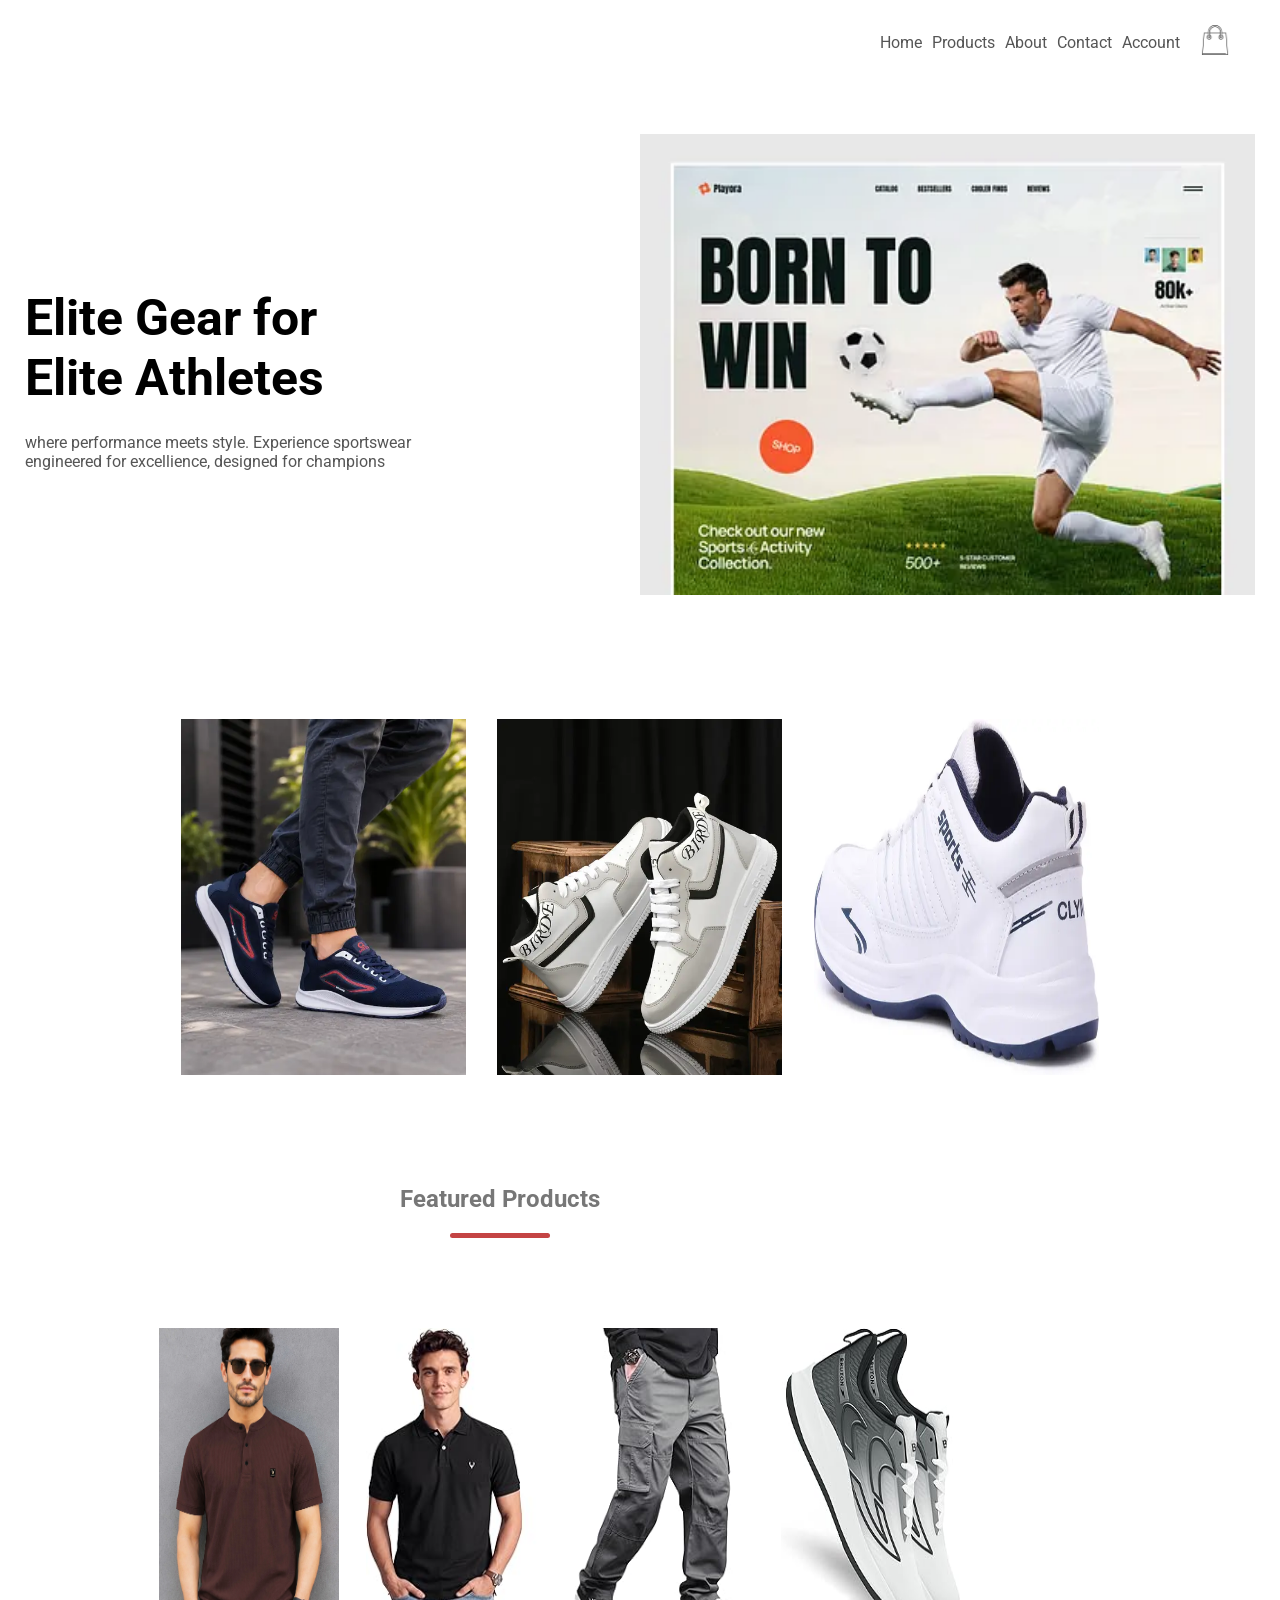
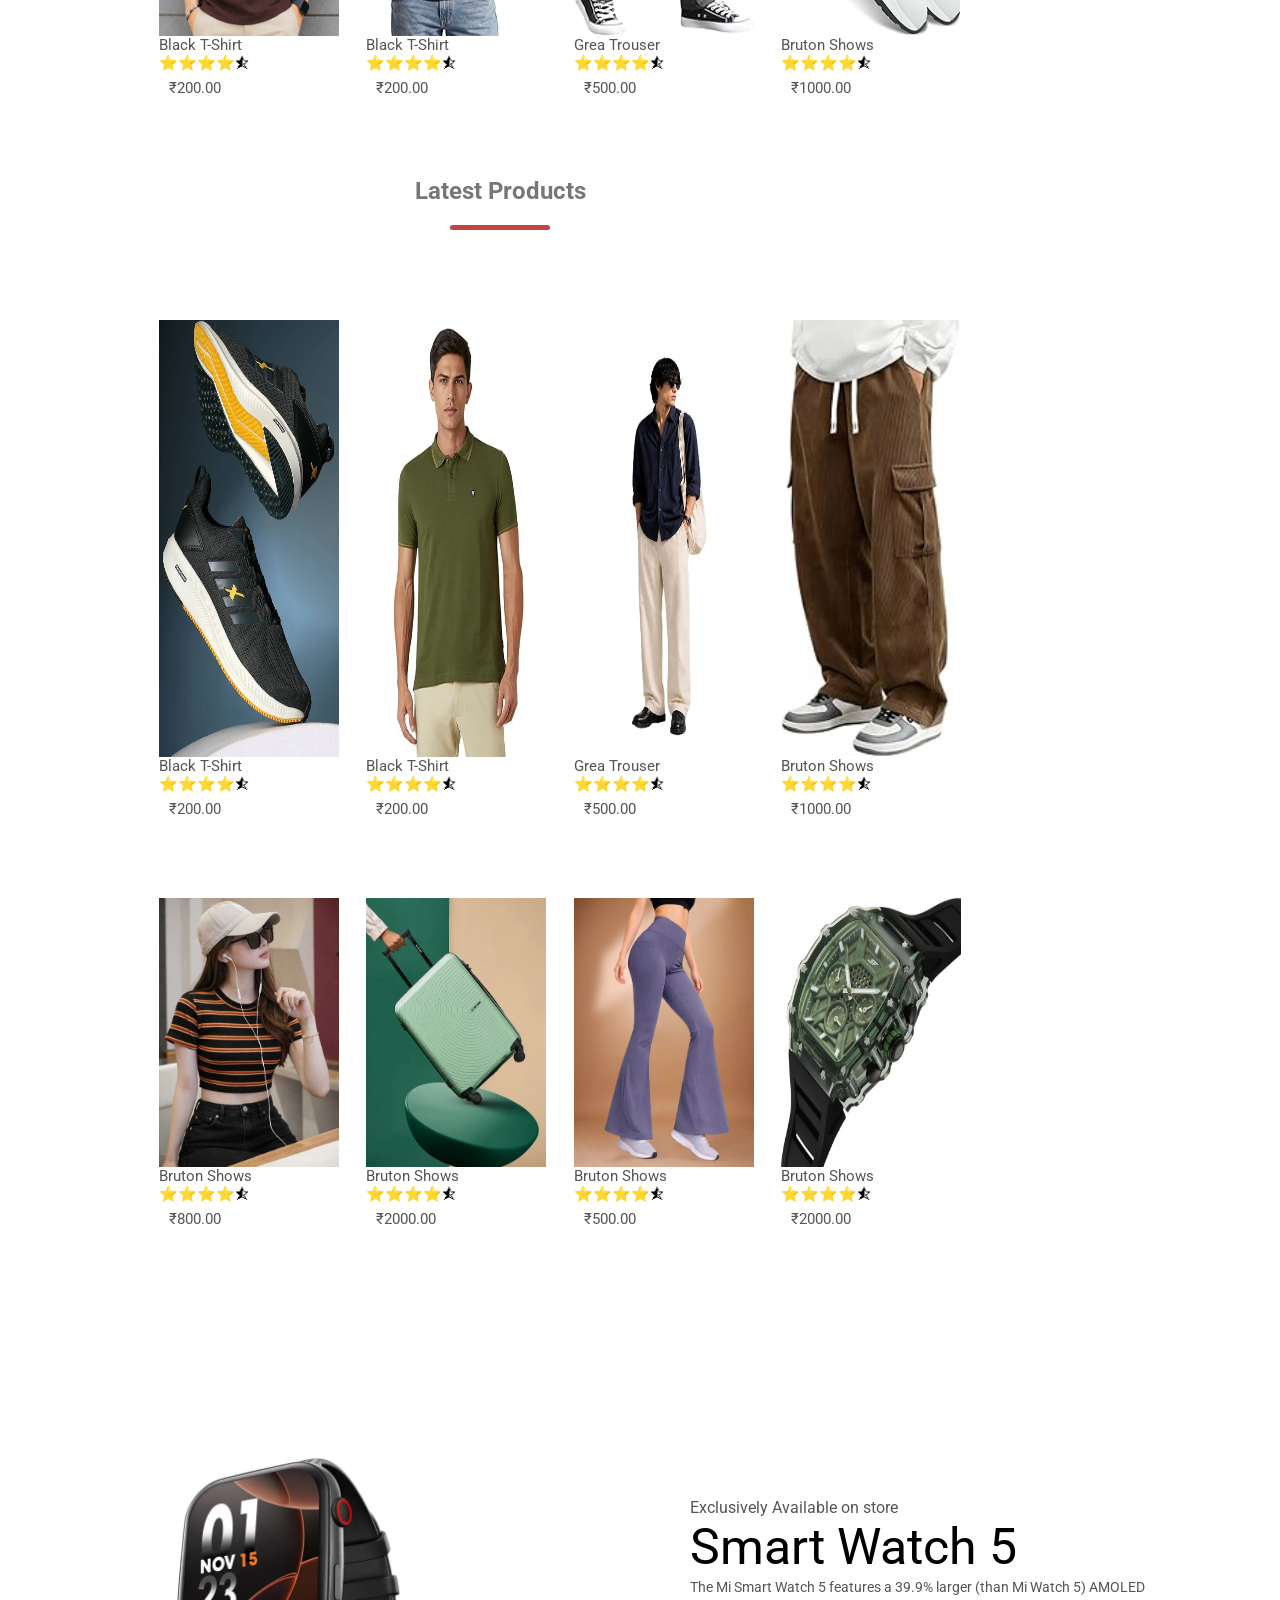
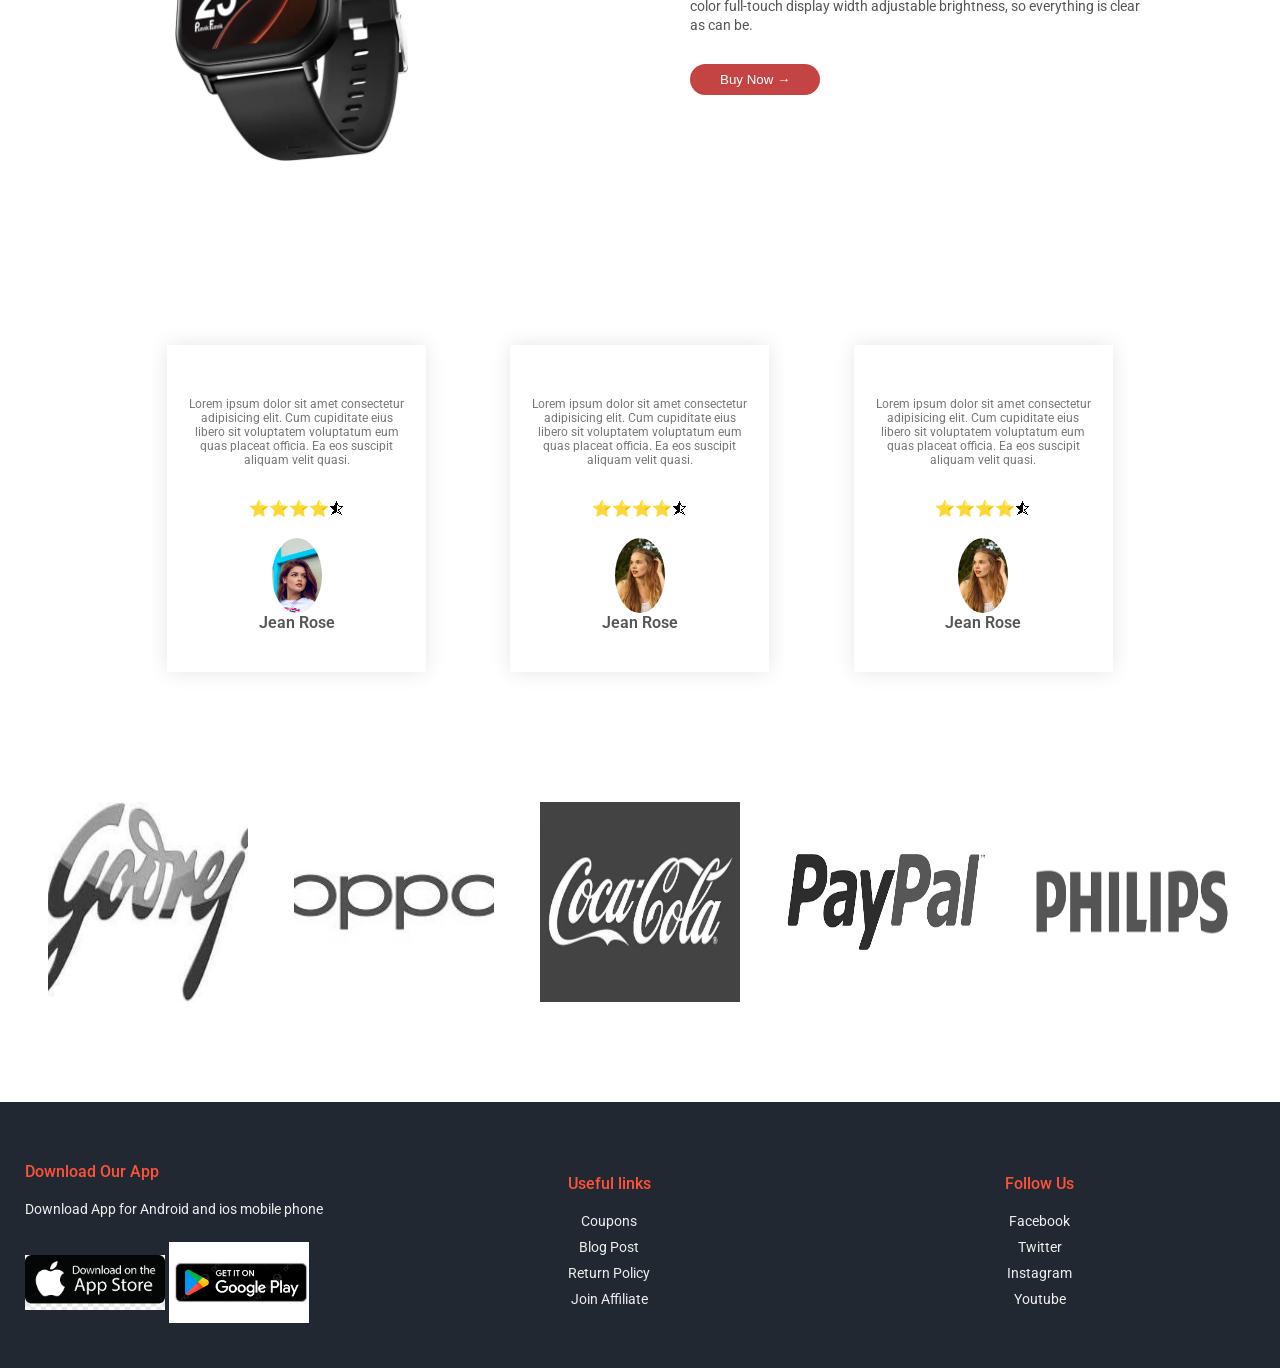
==== first E Commerce Website/index.html @ 908a07d2 "add p tag" ====
<!DOCTYPE html>
<html lang="en">
<head>
  <meta charset="UTF-8">
  <meta name="viewport" content="width=device-width, initial-scale=1.0">
  <title>Home</title>
  <link rel="stylesheet" href="style.css">
  <link rel="preconnect" href="https://fonts.googleapis.com">
<link rel="preconnect" href="https://fonts.gstatic.com" crossorigin>
<link href="https://fonts.googleapis.com/css2?family=Roboto:ital,wght@0,100..900;1,100..900&display=swap" rel="stylesheet"
/>
</head>
<body>
  <!--header-->
  <div class="header">
    <div class="container">
      <div class="navbar">
        <div class="nav-items">
          <a href="index.html">Home</a>
          <a href="products.html">Products</a>
          <a href="">About</a>
          <a href="">Contact</a>
          <a href="Account.html">Account</a>
        </div>
        <a href="carts.html"><img src="image/cart.png" width="30" height="30"></a>
        <label class="menu-icon" for="menu-toggle">
          <img src="image/MenuImage/image copy.png" alt="">
        </label>
      </div>
        <input type="checkbox" id="menu-toggle"/>
      <div class="hidden-nav-item">
        <a href="index.html">Home</a>
          <a href="products.html">Products</a>
          <a href="">About</a>
          <a href="">Contact</a>
          <a href="">Account</a>
      </div>

      <div class="headerContent">
        <div class="headerContentItem">
          <h1>Elite Gear for <br> Elite Athletes</h1>
          <p>where performance meets style. Experience sportswear <br> engineered for excellience, designed for champions</p>
        </div>
        <div class="headerContentItem">
          <img src="image/image1.png" >
        </div>
      </div>
    </div>
  </div>
  <!--categories-->
  <div class="categories">
    <div class="container">
      <img src="image/categories/image1.png" alt="category1">
      <img src="image/categories/image4.png" alt="category4">
      <img src="image/categories/image2.png" alt="category2">
    </div>
  </div>
  <!--featured-products-->
  
  <div class="featured-products">
    <h2>Featured Products</h2>
    <div class="customUnderLineContainer">
        <div class="customUnderLine"></div>
    </div>
    <div class="Product-Counter">
      <div class="Product-Cards">
        <img src="image/Products/image1.png" alt="Products">
        <span class="title">Black T-Shirt</span>
        <span class="Star-rating">⭐⭐⭐⭐⯪</span>
        <span class="Product-Pricing">₹200.00</span>
      </div>
            <div class="Product-Cards">
        <img src="image/Products/image2.png" alt="Products" height="100%">
        <span class="title">Black T-Shirt</span>
        <span class="Star-rating">⭐⭐⭐⭐⯪</span>
        <span class="Product-Pricing">₹200.00</span>
      </div>
            <div class="Product-Cards">
        <img src="image/Products/image3.png" alt="Products" height="90%">
        <span class="title">Grea Trouser</span>
        <span class="Star-rating">⭐⭐⭐⭐⯪</span>
        <span class="Product-Pricing">₹500.00</span>
      </div>
            <div class="Product-Cards">
        <img src="image/Products/image4.png" alt="Products" height="100%">
        <span class="title">Bruton Shows</span>
        <span class="Star-rating">⭐⭐⭐⭐⯪</span>
        <span class="Product-Pricing">₹1000.00</span>
      </div>
    </div>
  </div>
  <!---Latest products-->

    <div class="featured-products">
    <h2>Latest Products</h2>
    <div class="customUnderLineContainer">
        <div class="customUnderLine"></div>
    </div>
    <div class="Product-Counter">
      <div class="Product-Cards">
        <img src="image/Products/image5.png" alt="Products" height="">
        <span class="title">Black T-Shirt</span>
        <span class="Star-rating">⭐⭐⭐⭐⯪</span>
        <span class="Product-Pricing">₹200.00</span>
      </div>
            <div class="Product-Cards">
        <img src="image/Products/image6.png" alt="Products" height="">
        <span class="title">Black T-Shirt</span>
        <span class="Star-rating">⭐⭐⭐⭐⯪</span>
        <span class="Product-Pricing">₹200.00</span>
      </div>
            <div class="Product-Cards">
        <img src="image/Products/image7.png" alt="Products" height="">
        <span class="title">Grea Trouser</span>
        <span class="Star-rating">⭐⭐⭐⭐⯪</span>
        <span class="Product-Pricing">₹500.00</span>
      </div>
      <div class="Product-Cards">
        <img src="image/Products/image8.png" alt="Products" height="">
        <span class="title">Bruton Shows</span>
        <span class="Star-rating">⭐⭐⭐⭐⯪</span>
        <span class="Product-Pricing">₹1000.00</span>
      </div>
      <div class="Product-Cards">
        <img src="image/Products/image9.png" alt="Products" height="">
        <span class="title">Bruton Shows</span>
        <span class="Star-rating">⭐⭐⭐⭐⯪</span>
        <span class="Product-Pricing">₹800.00</span>
      </div>
      <div class="Product-Cards">
        <img src="image/Products/image10.png" alt="Products" height="">
        <span class="title">Bruton Shows</span>
        <span class="Star-rating">⭐⭐⭐⭐⯪</span>
        <span class="Product-Pricing">₹2000.00</span>
      </div>
      <div class="Product-Cards">
        <img src="image/Products/image11.png" alt="Products" height="">
        <span class="title">Bruton Shows</span>
        <span class="Star-rating">⭐⭐⭐⭐⯪</span>
        <span class="Product-Pricing">₹500.00</span>
      </div>
      <div class="Product-Cards">
        <img src="image/Products/image12.png" alt="Products" height="">
        <span class="title">Bruton Shows</span>
        <span class="Star-rating">⭐⭐⭐⭐⯪</span>
        <span class="Product-Pricing">₹2000.00</span>
      </div>
    </div>
  </div>
  <!-- smart watch banner stuff-->
  <div class="smart-watch-banner">
    <div class="container">
      <div class="smart-watch-img-container">
        <img src="image/Products/smartWach.png" alt="smartWatch">
      </div>
      <div class="smart-watch-banner-content">
        <span class="smart-watch-banner-title">Exclusively Available on store</span><br>
        <span class="smart-watch-banner-Subtitle"> Smart Watch 5</span><br>
        <span class="smart-watch-banner-description">The Mi Smart Watch 5 features a 39.9% larger (than Mi Watch 5) AMOLED color full-touch display width adjustable brightness, so everything is clear as can be.</span><br>
        <button class="buyNowButton">Buy Now &#8594</button>
      </div>
    </div>
  </div>
  <!--testimonialParentContainer-->
  <div class="testimonialParentContainer">
    <div class="testimonialInnerContainer">
      <div class="testimonialCards">
        <p class="testimonialContent">Lorem ipsum dolor sit amet consectetur adipisicing elit. Cum cupiditate eius libero sit voluptatem voluptatum eum quas placeat officia. Ea eos suscipit aliquam velit quasi.</p>
        <div class="ratting">⭐⭐⭐⭐⯪</div>
        <img src="image/user-images/image1.png" class="UserImages" alt="">
        <h3>Jean Rose</h3>
      </div>
      <div class="testimonialCards">
        <p class="testimonialContent">Lorem ipsum dolor sit amet consectetur adipisicing elit. Cum cupiditate eius libero sit voluptatem voluptatum eum quas placeat officia. Ea eos suscipit aliquam velit quasi.</p>
        <div class="ratting">⭐⭐⭐⭐⯪</div>
        <img src="image/user-images/image3.png" class="UserImages">
        <h3>Jean Rose</h3>
      </div>
      <div class="testimonialCards">
        <p class="testimonialContent">Lorem ipsum dolor sit amet consectetur adipisicing elit. Cum cupiditate eius libero sit voluptatem voluptatum eum quas placeat officia. Ea eos suscipit aliquam velit quasi.</p>
        <div class="ratting">⭐⭐⭐⭐⯪</div>
        <img src="image/user-images/image3.png" class="UserImages" alt="">
        <h3>Jean Rose</h3>
      </div>
    </div>
  </div>

  <div class="brandingContainer">
    <div class="brandingInnerContainer">
      <img src="image/Brand-Logo/image1.png" alt="">
      <img src="image/Brand-Logo/image2.png" alt="">
      <img src="image/Brand-Logo/image3.png" alt="">
      <img src="image/Brand-Logo/image4.png" alt="">
      <img src="image/Brand-Logo/image5.png" alt="">
    </div>
  </div>

  <div class="footer">
    <div class="footerInnerContainer">
      <div class="footerColumn  footerColumn1">
        <h3>Download Our App</h3>
        <p>Download App for Android and ios mobile phone</p>
        <div class="footerStoreContainer">
          <img src="image/App-store/image1.png" alt="">
          <img src="image/App-store/image2.png" alt="">
        </div>
      </div>
            <div class="footerColumn  footerColumn2">
        <h3>Useful links</h3>
        <p>Coupons</p>
        <p>Blog Post</p>
        <p>Return Policy</p>
        <p>Join Affiliate</p>
      </div>
      <div class="footerColumn  footerColumn3">
        <h3>Follow Us</h3>
        <p>Facebook</p>
        <p>Twitter</p>
        <p>Instagram</p>
        <p>Youtube</p>
      </div>
    </div>
  </div>
</body>
</html>
---- first E Commerce Website/style.css ----
*{
  margin: 0;
  padding: 0;
  box-sizing: border-box;
}
body{
  font-family: 'Roboto', serif;
}
.header{
  background-color: rgb(255, 255, 255, 0.7);

  .container{
    max-width: 1300px;
    margin: auto;
    padding: 0px 25px;

    .navbar{
      display: flex;
      align-items: center;
      padding: 25px;
      justify-content: flex-end;
      gap: 20px;
      .nav-items{
        display: flex;
        align-items: center;
        gap: 10px;
      }
      .menu-icon{
        display: none;
        width: 30px;
        height: 30px;
        img{
          width: 100%;
        }
      }
      a{
        text-decoration: none;
        color: #555;
      }
    }
    #menu-toggle{
      display: none;
    }
    .hidden-nav-item{
      display: flex;
      flex-direction: column;
      background-color: #333;
      align-items: flex-end;
      gap: 10px;
      max-height: 0;
      transition: all 0.5s ease;

      a{
        color: #fff;
        text-decoration: none;
        margin-right: 50px;
      }
    }
    .headerContent{
      margin-top: 70 px;
      display: flex;
      align-items: center;
      .headerContentItem{
        flex: 1;
        h1{
          font-size: 50px;
          line-height: 60px;
          margin: 25px 0px;
        }
        p{
          color: #555;
        }
        img{
          width: 100%;
          padding: 50px 0px;
        }
      }
    }
  }
}

.categories{
  margin: 70px 0px;
  .container{
    max-width: 1000px;
    margin: auto;
    padding: 0px 25px;
    display: flex;
    flex-wrap: wrap;
    justify-content: space-around;

    img{
      flex-basis: 30%;
      min-width: 250px;
      margin-bottom: 30px;
    }
  }
}

.featured-products{
  max-width: 1000px;
  min-height: 20px;
  padding: 0px 25px;
  display: flex;
  flex-direction: column;
  h2{
    text-align: center;
    padding: 10px;
    margin: 0px 25px 10px;
    min-width: 10px;
    min-height: 20px;
    color: #777;
  }
  .customUnderLineContainer{
    display: flex;
    justify-content: center;
    margin-bottom: 80px;
    .customUnderLine{
      width: 100px;
      height: 5px;
      background-color: #c44444;
      border-radius: 5px;
    }
  }
  .Product-Counter{
    margin-left: 120px;
    display: flex;
    flex-wrap: wrap;
    text-align: center;
    justify-content: space-around;

    .Product-Cards{
      display: flex;
      flex-direction: column;
      min-width: 200px;
      padding: 10px;
      margin-bottom: 50px;
      flex-basis: calc(25% - 20px);
      margin-bottom: 50px;
      cursor: pointer;
      transition:transform 0.5s;
      img{
        display: flex;
        justify-content: space-around;
        align-content: center;
        width: 100%;
        height: 100%;
      }

      .title{
        color: #555;
        font-size: 15px;
        text-align: left;
      }
      .Star-rating{
        font-size: 15px;
        width: 15px;
        height: 15px;
      }

      .Product-Pricing{
        color: #555;
        font-size: 15px;
        text-align: left;
        margin: 10px;
      }
    }
    .Product-Cards:hover{
      transform: translateY(-5px);
    }

  }
}
.smart-watch-banner{
  margin-top: 80px;
  background-color: rgb(255, 255, 255, 0.7);
  padding: 30px 0px;
  .container{
      display: flex;
      flex-wrap: wrap;
      max-width: 1080px;
      margin: auto;
      padding: 0px 25px;
      justify-content: space-around;
      align-items: center;
      flex-wrap: wrap;
      .smart-watch-img-container{
        flex: 1;
        padding: 50px;
        img{
          width: 50%;
          height: 50%;
        }
      }
      .smart-watch-banner-content{
        flex: 1;
        .smart-watch-banner-title{
          color: #555;
        }
          .smart-watch-banner-Subtitle{
            font-size: 50px;
            line-height: 60px;
            margin: 25px 0 px;
          }
          .smart-watch-banner-description{
            color: #555;
            font-size: 14px;
        }
        .buyNowButton{
          background-color: #c44444;
          color: #fff;
          margin: 30px 0px;
          padding: 8px 30px;
          border-radius: 30px;
          border: none;
          cursor: pointer;
        }
        .buyNowButton:hover{
          background-color: green;
        }
      }
    }
}

.testimonialParentContainer{
  padding-top: 100px;
  .testimonialInnerContainer{
      max-width: 1080px;
      margin: auto;
      padding: 0px 25px;
      display: flex;
      align-items: center;
      justify-content: space-around;
      flex-wrap: wrap;

    .testimonialCards{
      display: flex;
      flex-direction: column;
      align-items: center;
      text-align: center;
      cursor: pointer;
      padding: 40px 20px 40px;
      box-shadow: 0 0 20px 0px rgb(0, 0, 0,0.1);
      cursor: pointer;
      transition: transform 0.5s;
      min-width: 250px;
      margin-bottom: 30px;
      flex-basis: calc(30% - 50px);

      .testimonialContent{
        font-size: 12px;
        margin: 12px 0px;
        color: #777;
      }
      .ratting{
        padding-top: 20px;
        display: flex;
        align-items: center;
        gap: 4px;
      }
      .UserImages{
        width: 50px;
        margin-top: 20px;
        border-radius: 50%;
      }
      h3{
        font-weight: 600;
        color: #555;
        font-size: 16px;
      }
    }
    .testimonialCards:hover{
      transform: translateY(-10px);
    }
  }
}

.brandingContainer{
  margin: 100px auto;
  .brandingInnerContainer{
    display: flex;
    justify-content: space-around;
    min-width: 1080px;
    padding: 0px 25px;
    margin: auto;
    flex-wrap: wrap;
    img{
      height: 200px;
      width: 200px;
      cursor: pointer;
      filter: grayscale(100%);
    }
    img:hover{
      filter: grayscale(0%);
    }
  }
}

.footer{
  background-color: #222831;
  color: #eeeeee;
  font-size: 14px;
  padding: 60px 0 20px;
  /*margin-bottom: 300px;*/

  .footerInnerContainer{
    display: flex;
    align-items: center;
    justify-content: space-around;
    max-width: 1300px;
    margin: auto;
    padding: 0px 25px;
    flex-wrap: wrap;

    .footerColumn{
      min-width: 250px;
      margin-bottom: 20px;
      display: flex;
      flex-direction: column;
    }
    .footerColumn1{
      flex-basis: 30%;
      h3{
        color:#ff523b;
        margin-bottom: 20px;
        font-weight:500;
      }
      p{
        color: #eeeeee;
      }
      .footerStoreContainer{
        display: flex;
        align-items: center;
        gap: 4px;
        margin-top: 20px;
        img{
          width: 140px;
          margin: 5px 0px;
        }
      }
    }
        .footerColumn2{
          flex: 1;
          align-items: center;
      h3{
        color:#ff523b;
        margin-bottom: 20px;
        font-weight:500;
      }
      p{
        color: #eeeeee;
        margin-bottom: 10px;
        cursor: pointer;
      }
        p:hover{
        color:#ff523b;
        transition: color 0.3s ease;
      }
    }
        .footerColumn3{
      flex: 1;
      align-items: center;
      h3{
        color:#ff523b;
        margin-bottom: 20px;
        font-weight:500;
      }
      p{
        color: #eeeeee;
        margin-bottom: 10px;
        cursor: pointer;
      }
      p:hover{
        color:#ff523b;
        transition: color 0.3s ease;
      }
    }
  }
}

.allProductsSection{
  display: flex;
  flex-direction: column;
  max-width: 1080px;
  padding: 0px 25px;
  margin: auto;
  .allProductsSectionLabel{
    display: flex;
    justify-content: space-between;
    align-items: center;
    margin: 100px 0px 50px;
    h2{
      text-align: center;
      padding: 0px 125px;
    }
    select{
      border: 1px solid #f32727;
      padding:  5px;
      outline: none;
    }
  }

  .paginationButtonContainer{
    display: flex;
    align-items: center;
    gap: 10px;
    margin-bottom: 80px;
    .paginationButton{
      display: inline-block;
      border: 1px solid #ff523b;
      width: 40px;
      height: 40px;
      text-align: center;
      line-height: 40px;
      cursor: pointer;
    }
    .paginationButton:hover{
      background-color: #ff523b;
      color: #fff;
    }
  }
}

.product-details-container{
  margin-top: 80px;
  max-width: 1080px;
  margin: auto;
  padding-left: 25px;
  padding-right: 25px;
  display: flex;
  justify-content: space-around;
  flex-wrap: wrap;
  align-items: center;
  .product-details-content{
    flex-basis: calc(50% - 90px);
    padding: 20px;
    min-width: 300px;
    display: flex;
    flex-direction: column;
  }
  .product-details-img-content{
    gap: px;
    .product-details-big-image{
      width: 450px;
      height: 400px;
    }
    .product-small-img-container-wrapper{
      display: flex;
      align-items: center;
      justify-content: space-between;

      .product-small-img-container{
        flex-basis: 50%;
        background-color: #8f8b8b;
        img{
          width: 100%;
        }
      }
    }
  }
  .product-details-text-content{
    p{
      color: #555;
    }
    h1{
      font-size: 50px;
      line-height: 60px;
      margin: 25px 0;
    }
    h4{
      margin: 20px;
      font-size: 22px;
      font-weight: bold;
      color: #555;
    }
    select{
      display: block;
      padding: 10px;
      margin-top: 20px;
      border: 1px solid #ff523b;
      outline: none;
      width: fit-content;
    }
    .addToCartButtonWrapper{
      display: flex;
      align-items: center;
      gap: 10px;
      input{
        width: 50px;
        height: 40px;
        padding-left: 10px;
        font-size: 20px;
        margin-right: 10px;
        border: 1px solid #ff523b;
        outline: none;
      }
      .addtoCartButton{
        display: inline-block;
        background: #ff523b;
        color: #fff;
        padding: 8px 30px;
        border-radius: 30px;
        transition: background 0.5s;
        text-decoration: none;
      }
      .addtoCartButton:hover{
        background-color: #222831;
      }
    }
  }
}

.cartsSectionsWrapper{
  margin: 80px auto;
  max-width: 1000px;
  padding-left: 25px;
  padding-right: 25px;
  table{
    width: 100%;
    border-collapse: collapse;

    th{
      text-align: left;
    padding: 5px;
    color: #fff;
    background: #ff523b;
    font-weight: normal;
    }
    th:last-child{
      text-align: right;
    }
      td{
        padding: 10px 5px;
        .card-info{
          display: flex;
          flex-wrap: wrap;

          img{
            width: 80px;
            height: 80px;
            margin-right: 10px;
          }
          .cart-info-details{
            display: flex;
            flex-direction: column;
            p{
              color: #555;
            }
            small{
              color: #555;
            }
            a{
              color:#ff523b ;
              font-size: 12px;
              text-decoration: none;
              margin-top: 4px;
            }
          }
      }
      input{
        width: 40px;
        padding: 5px;
        outline: none;
      }
    }
    td:last-child{
        text-align: right;
    }
  }
  .totalPrice{
    display: flex;
    justify-content: flex-end;

    table{
      border-top: 3px solid #ff523b;
      max-width: 350px;
    }
    .checkoutBtn{
      display: inline-block;
      background: #ff523b;
      color: #fff;
      padding: 8px 30px;
      margin: 30px 0;
      border-radius: 30px;
      transition: background 0.5s;
      cursor: pointer;
    }
    .checkoutBtn:hover{
      background-color: #222831;
    }
  }
}

@media only screen and (max-width:600px){
  .headerContent{
    flex-direction: column;
    h1,
    p{
      text-align: center;
    }
  }
  .categories .container img{
    flex-basis: 100%;
  }
  .Product-Counter .Product-Cards{
    flex-basis: 100% !important;
    .title,
    .Product-Pricing{
      text-align: center;
    }
    div{
      display: flex;
      justify-content: center;
    }
  }
}

@media only screen and (max-width:800px){
    .header{
      .navbar{
        .nav-items{
          display: none !important;
        }
        .menu-icon{
          display: block !important;
        }
      }
      #menu-toggle:checked ~ .hidden-nav-item{
        max-height: 140px !important;
        padding: 10px 0px !important;

      }
    }
}

.Body{
  background: linear-gradient(to right, #ff8c00, #ff5f1f);
  display: flex;
  align-items: center;
  justify-content: center;
  flex-direction: column;
  font-family: 'Montserrat' , serif;
  .Container{
    background-color: #fff;
    border-radius: 30px;
    box-shadow: 0 5px 15px rgba(0,0,0,0.35);
    position: relative;
    overflow: hidden;
    width: 768px;
    max-width: 100%;
    min-height: 460px;
    margin-top: 100px;
    margin-bottom: 10px;
    .form-container{
      position: absolute;
      top: 0;
      height: 100%;
      transition: all o.6s ease-in-out;
    }
    .sign-in{
      left: 0;
      width: 50%;
      z-index: 2;
    }
    .sign-up{
      left: 0;
      width: 50%;
      opacity: 0;
      z-index: 1;
    }
    form{
      background-color: #fff;
      display: flex;
      align-items: center;
      justify-content: center;
      flex-direction: column;
      padding: 0 40px;
      height: 100%;
      .social-icons{
        display: flex;
        align-items: center;
        justify-content: center;
        gap: 20px;
        margin: 20px 0px;
        .icons{
          border: 1px solid#ccc;
          border-radius: 20%;
          display: inline-flex;
          justify-content: center;
          align-items: center;
          margin: 0 3px;
          width: 40px;
          height: 40px;
        }
      }
      span{
        font-size: 12px;
      }
      input{
        background-color: #ccc;
        border: none;
        margin: 8px 0;
        padding: 10px 15px;
        font-size: 13px;
        border-radius: 8px;
        width: 100%;
        outline: none;
      }
      a{
        color: #333;
        font-size: 13px;
        text-decoration: none;
        margin: 15px 0 10px;
      }
      button{
        background-color: #ff5f1f;
        color: #fff;
        font-size: 12px;
        padding: 10px 45px;
        border: 1px solid transparent;
        border-radius: 8px;
        font-weight: 600;
        letter-spacing: 0.5px;
        text-transform: uppercase;
        margin-top: 10px;
        cursor: pointer;
      }
    }

    p{
      font-size: 14px;
      line-height: 20px;
      letter-spacing: 0.3px;
      margin: 20px 0;
    }
    .toggle-container{
      position: absolute;
      top: 0;
      left: 50%;
      width: 50%;
      height: 100%;
      overflow: hidden;
      transition: all 0.6s ease-in-out;
      border-radius: 150px 0 0 100px;
      z-index: 1000;

      .toggle{
        background: linear-gradient(to right, #ff8c00, #ff5f1f);
        color: #fff;
        position: relative;
        left: -100%;
        height: 150%;
        width: 200%;
        transform: translateX(0);
        transition: all 0.6s ease-in-out;

        .toggle-panel{
          position: absolute;
          width: 50%;
          height: 100%;
          display: flex;
          align-items: center;
          justify-content: center;
          flex-direction: column;
          padding: 0 10px 100px;
          text-align:center;
          top: 0;
          transform: translateX(0);
          transition: all 0.6s ease-in-out;

          label{
            background-color: transparent;
            border-color: #fff;
            color: #fff;
            font-size: 12px;
            padding: 10px 45px;
            border: 1px solid #fff;
            border-radius: 8px;
            font-weight: 600;
            letter-spacing: 0.5px;
            text-transform: uppercase;
            margin-top: 10px;
            cursor: pointer;
          }
        }
        .toggle-left{
          transform: translateX(0);
        }
        .toggle-right{
          right: 0;
          position: absolute;
          width: 50%;
          height: 100%;
          display: flex;
          justify-content: center;
          align-items: center;
          text-align: center;
          flex-direction: column;
          transform: translateX(0);
        }
      }
    }
    .toggle-checkbox:checked ~ .toggle-container{
      transform: translateX(-100%);
      border-radius: 0px 150px  100 0px;
    }
    .toggle-checkbox:checked ~ .toggle-container .toggle{
      transform: translateX(50%);

    }
      .toggle-checkbox:checked ~ .toggle-container .toggle-right{
      transform: translateX(200%);
    }
      .toggle-checkbox:checked ~ .toggle-container .toggle-left{
      transform: translateX(0);
    }
    .toggle-checkbox:checked ~ .sign-up{
      z-index: 5;
      opacity: 1;
      transform: translateX(100%);
    }
      .toggle-checkbox:checked ~ .sign-in{
      z-index: 1;
      opacity: 0;
      transform: translateX(100%);
    }
  }
}

.hidden{
  display: none;
}
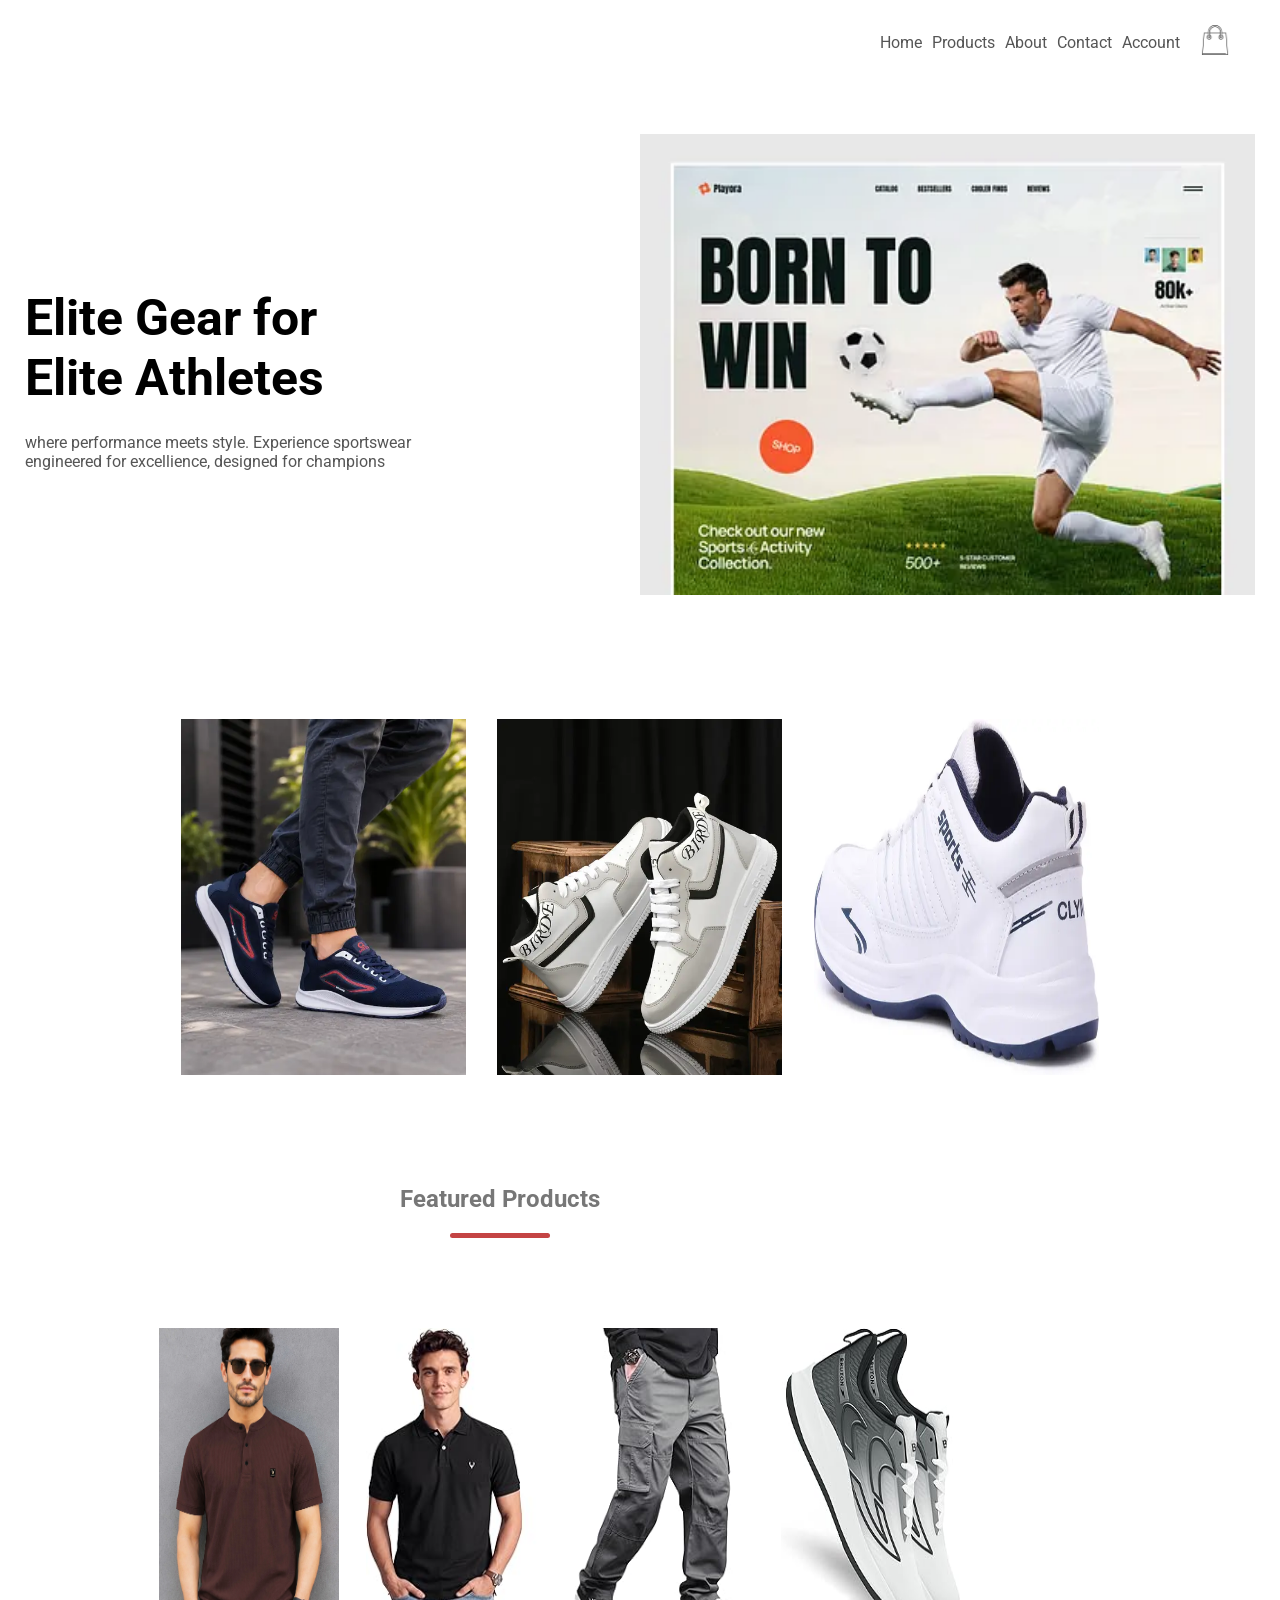
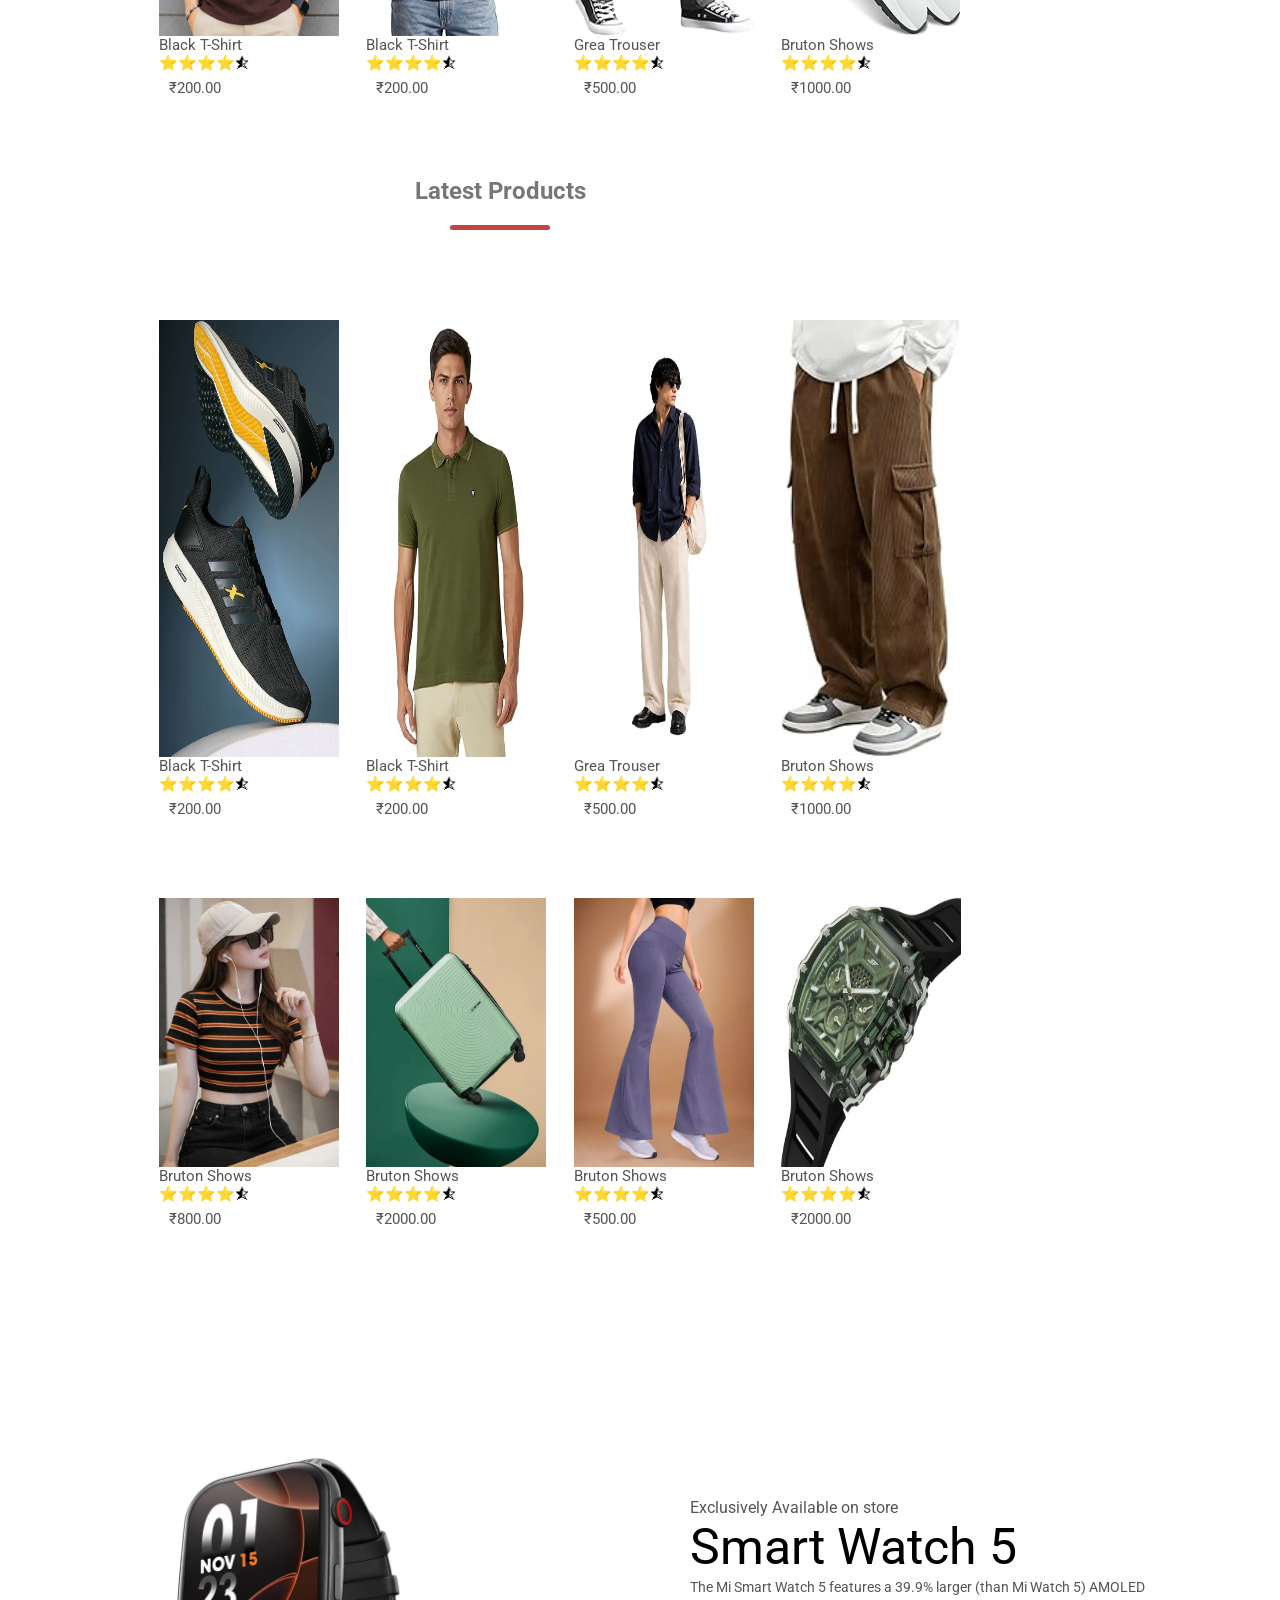
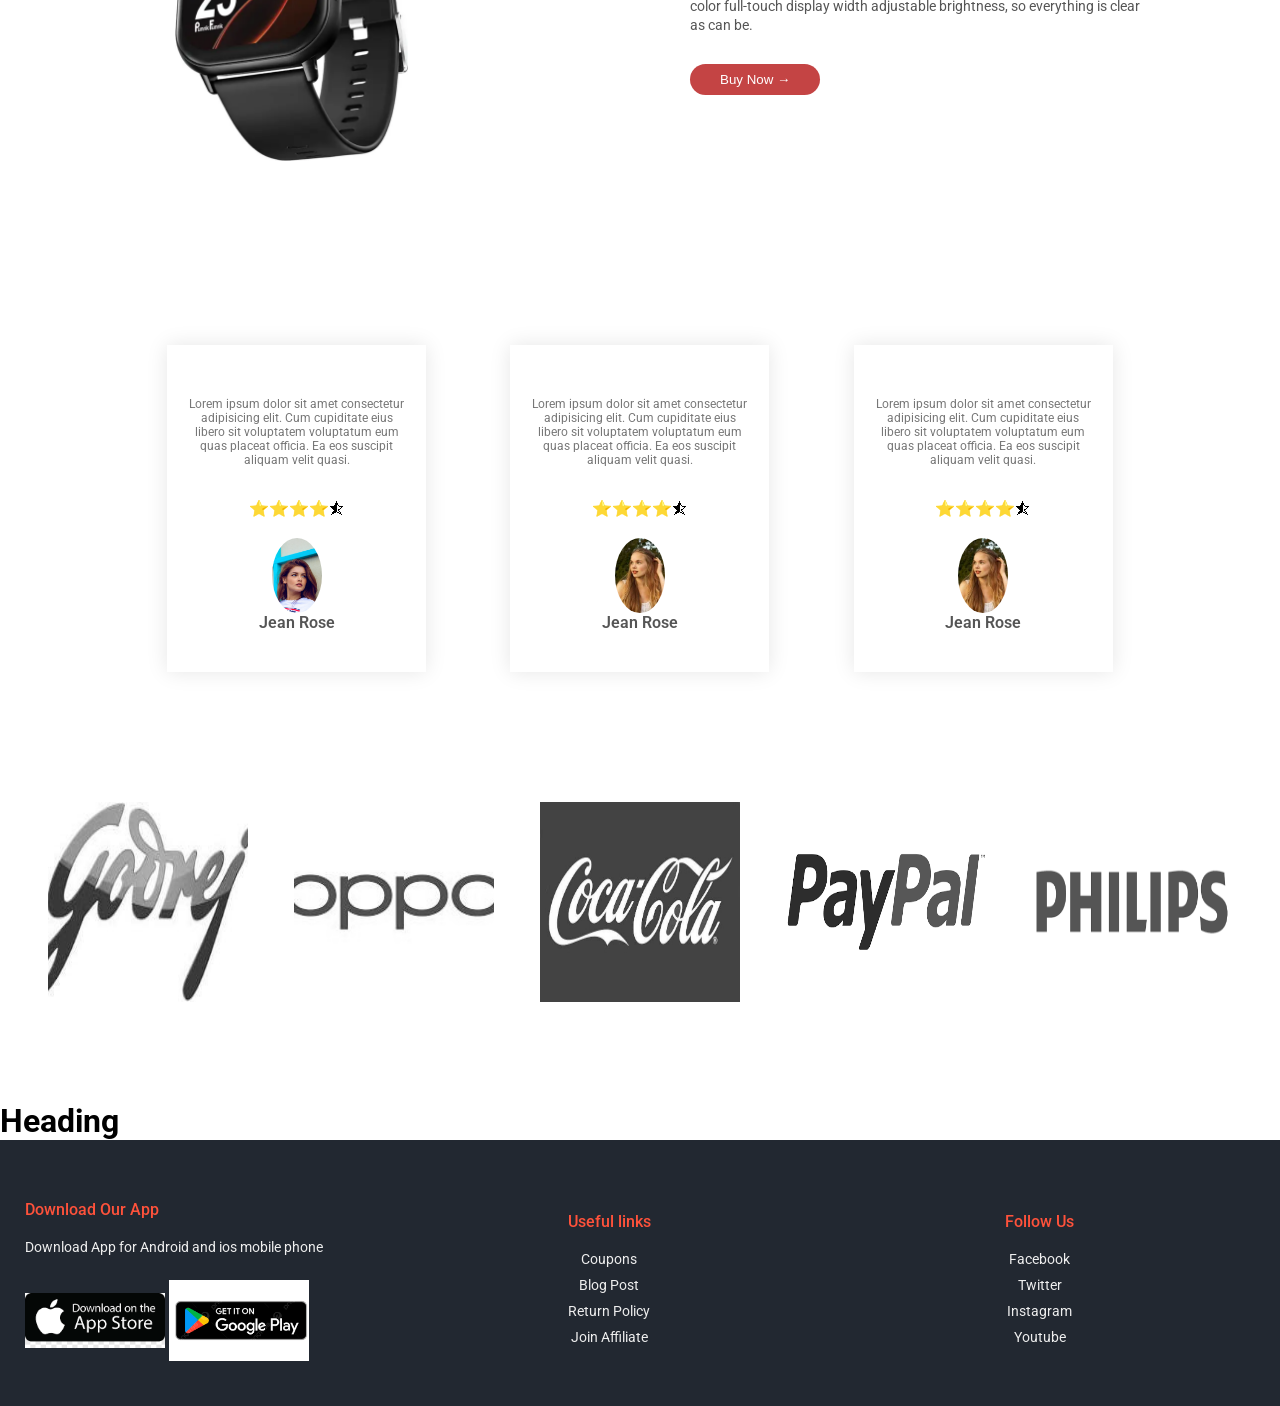
==== commit c623bb0c: "h tag" ====
--- a/first E Commerce Website/index.html
+++ b/first E Commerce Website/index.html
@@ -194,7 +194,7 @@
       <img src="image/Brand-Logo/image5.png" alt="">
     </div>
   </div>
-
+ <h1>Heading</h1>
   <div class="footer">
     <div class="footerInnerContainer">
       <div class="footerColumn  footerColumn1">
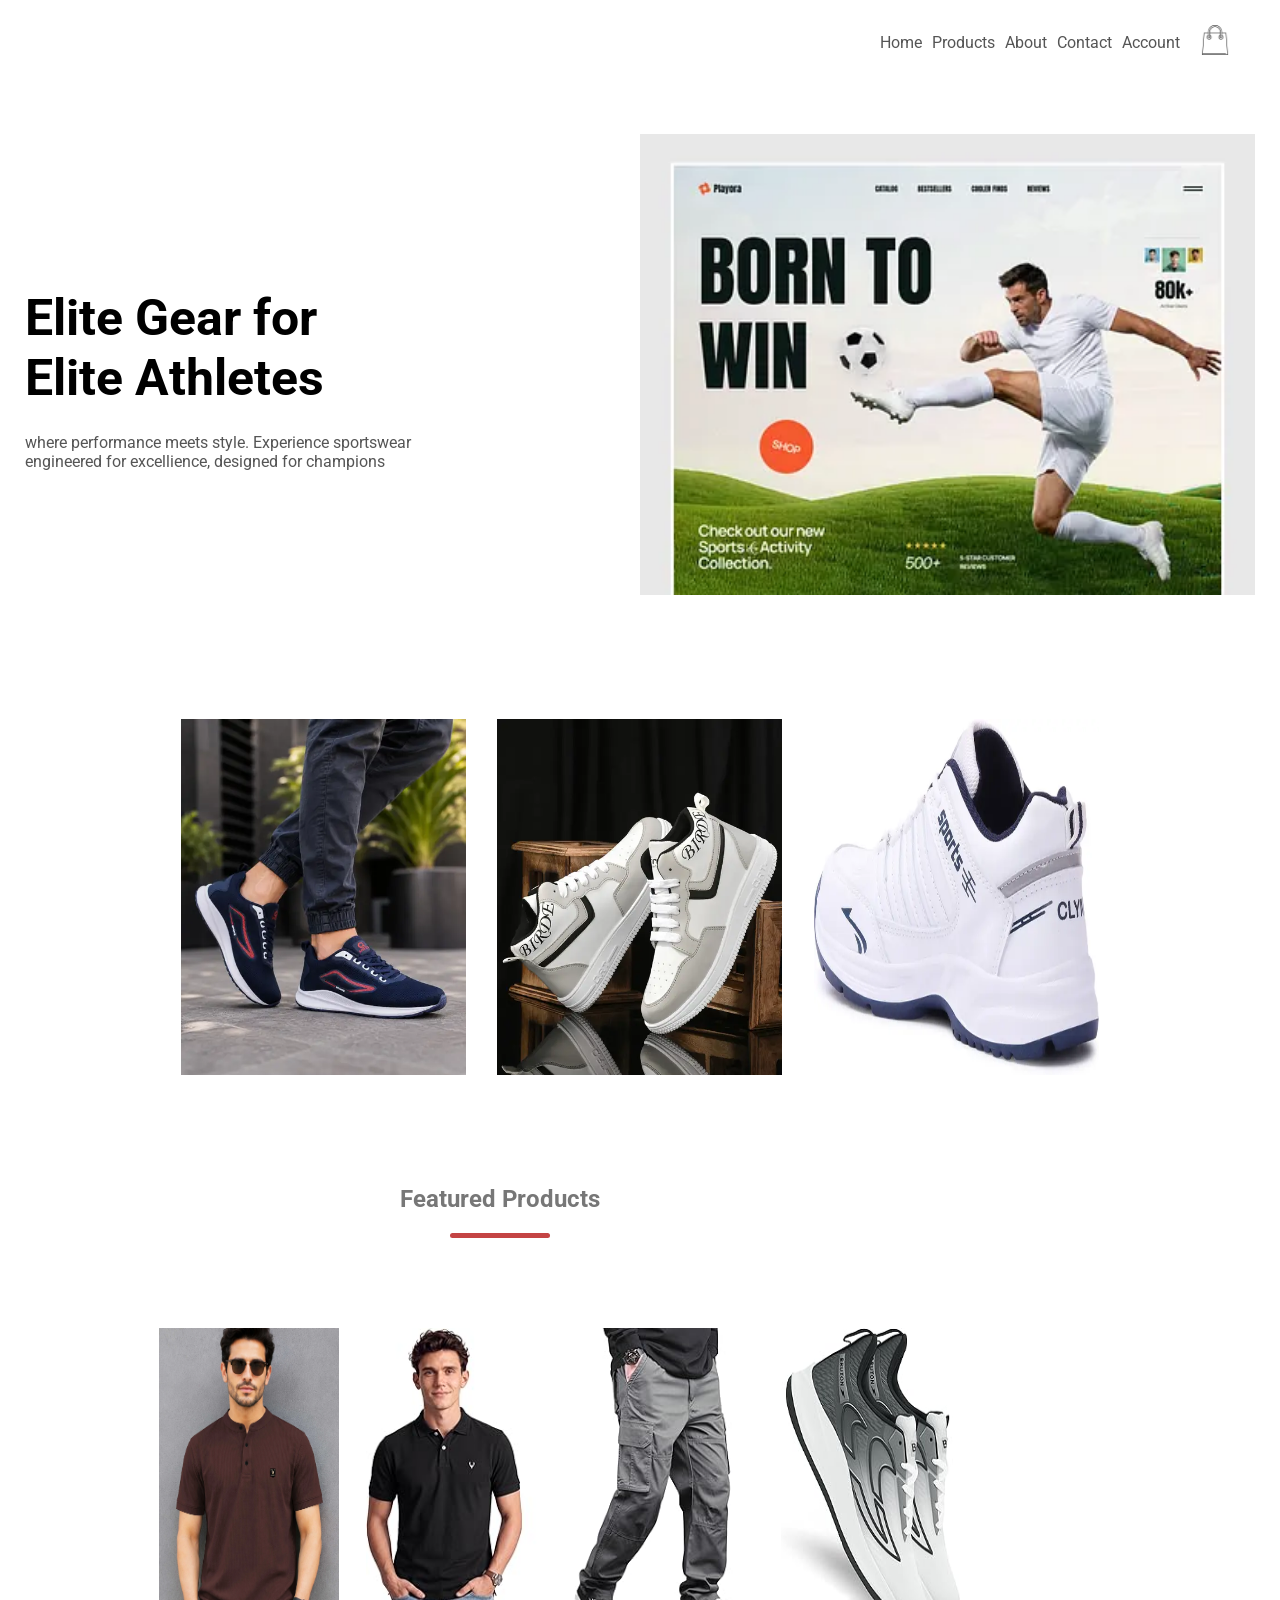
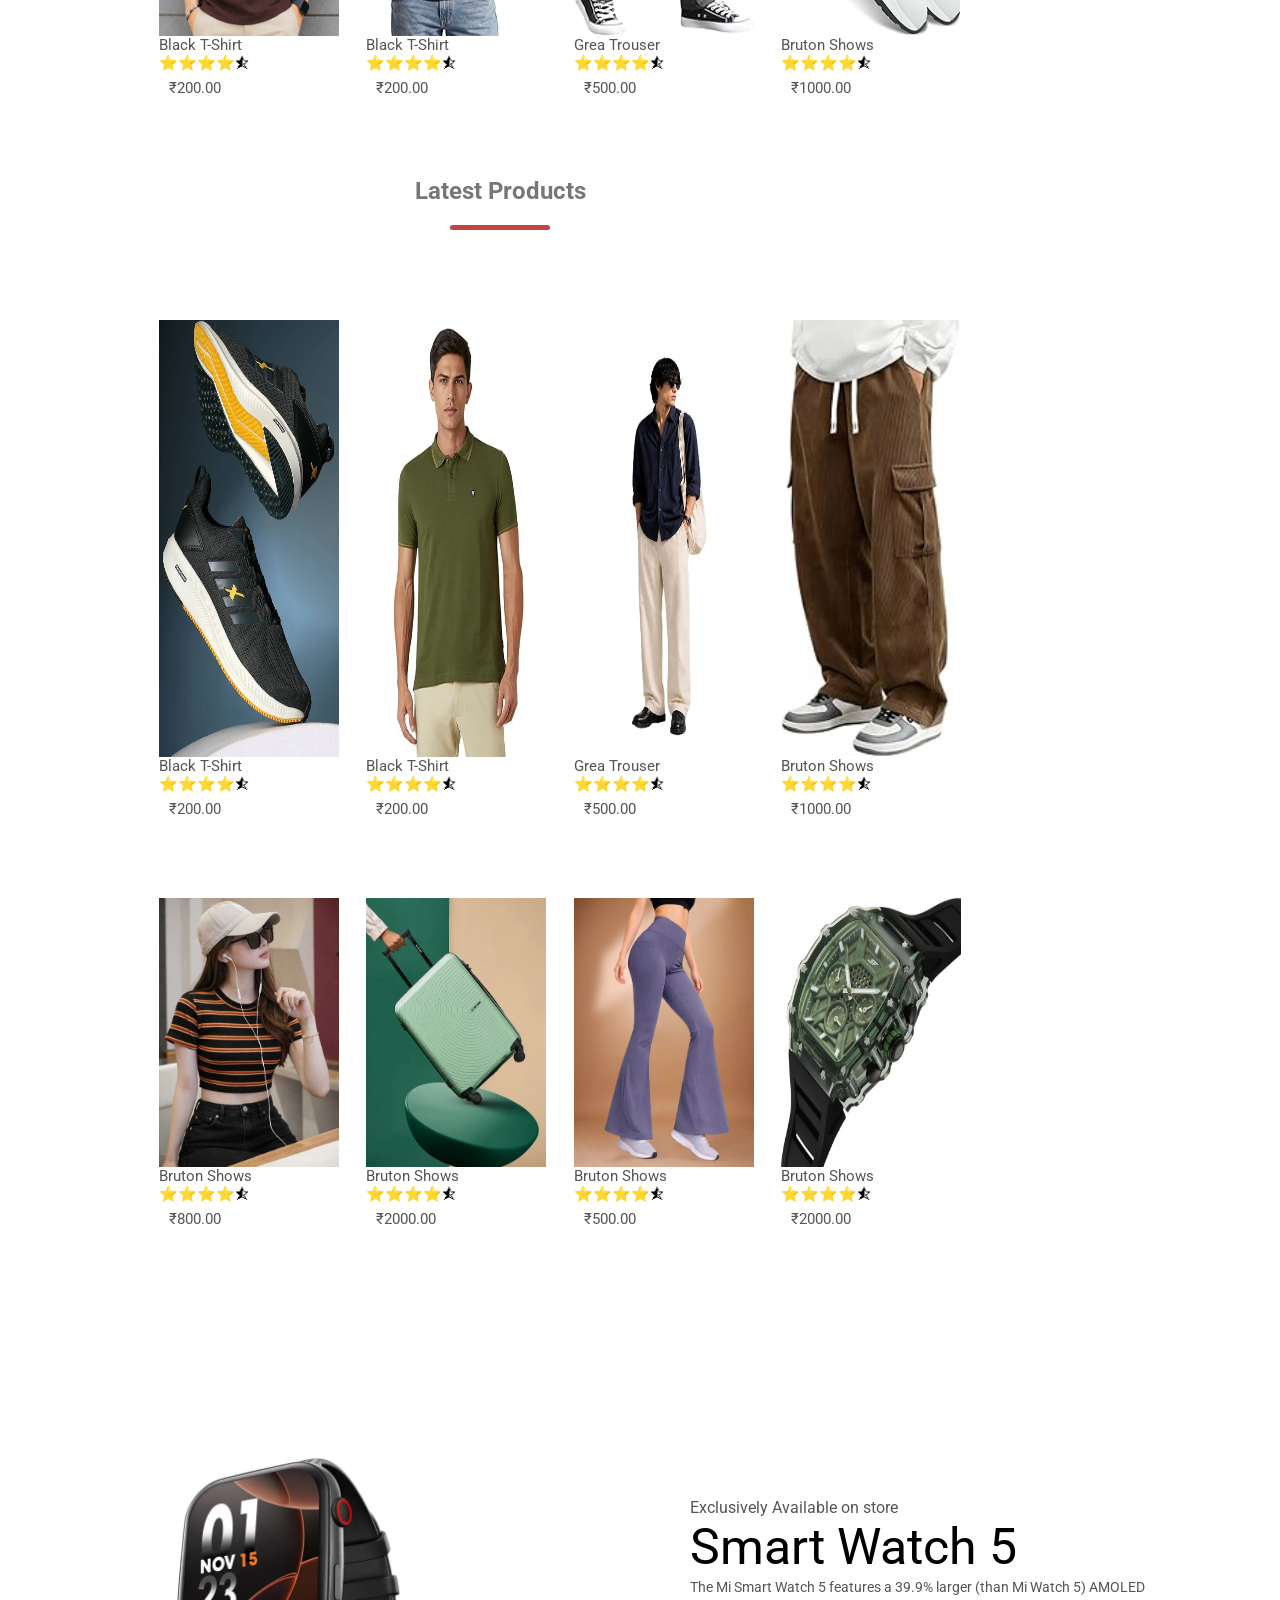
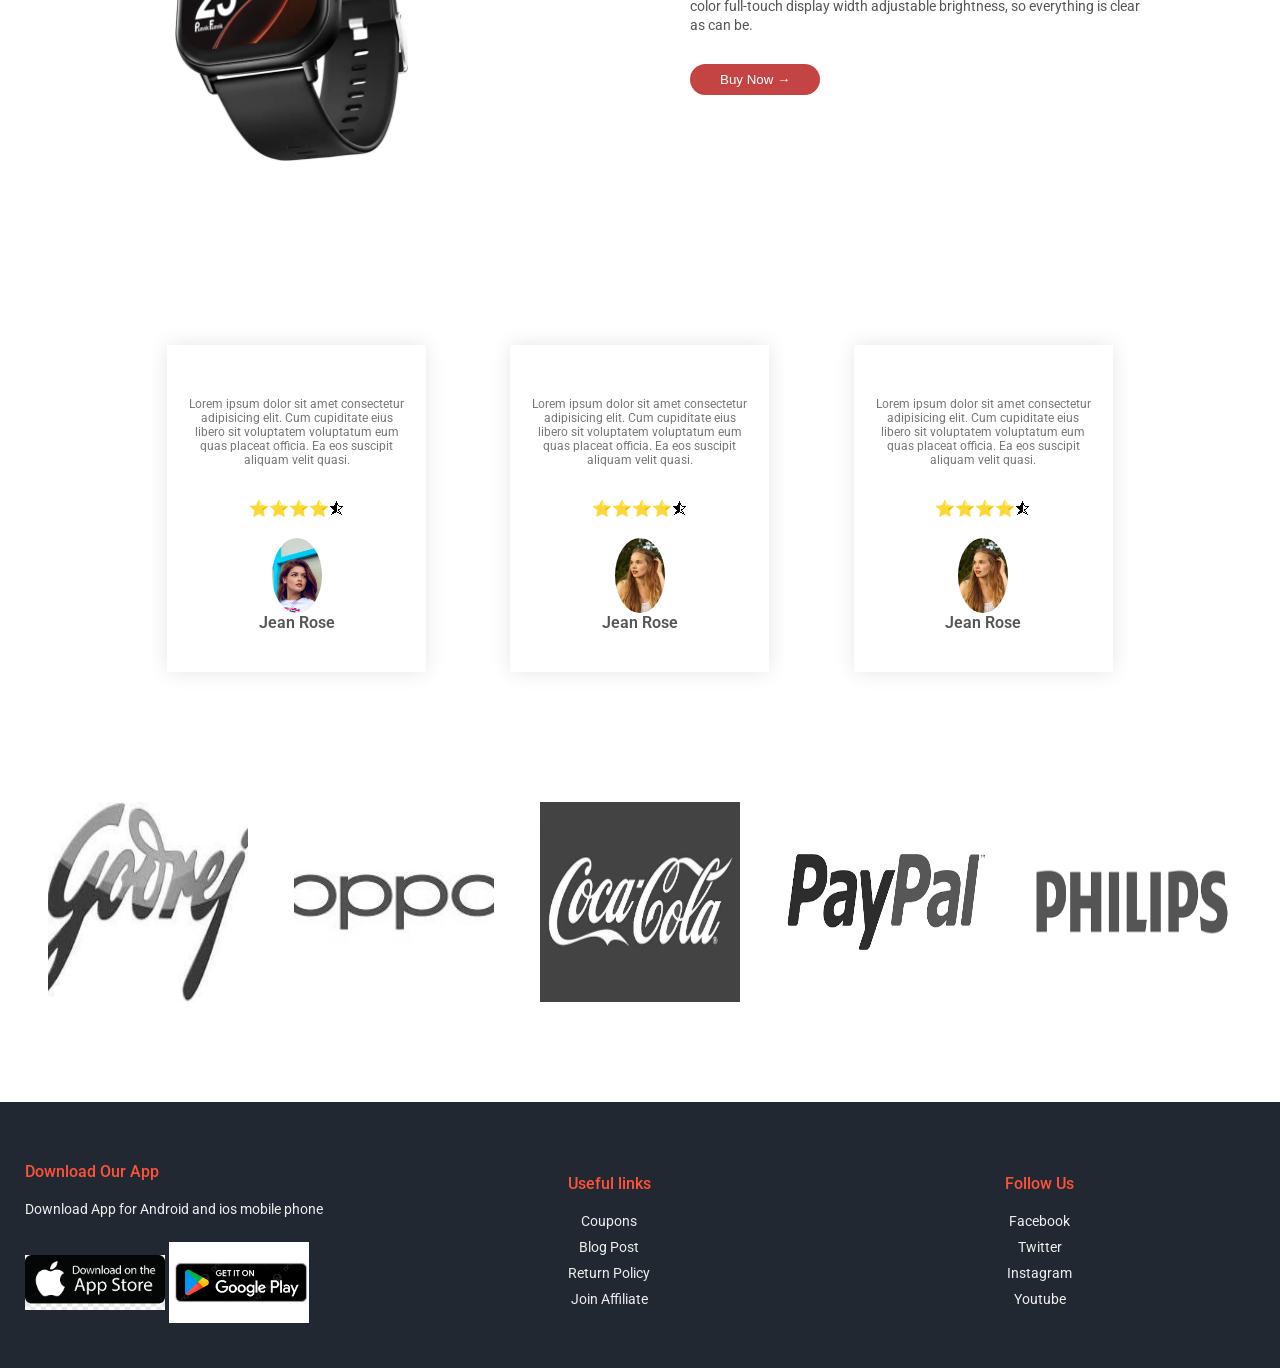
==== commit b4655243: "remove h tag" ====
--- a/first E Commerce Website/index.html
+++ b/first E Commerce Website/index.html
@@ -194,7 +194,6 @@
       <img src="image/Brand-Logo/image5.png" alt="">
     </div>
   </div>
- <h1>Heading</h1>
   <div class="footer">
     <div class="footerInnerContainer">
       <div class="footerColumn  footerColumn1">
